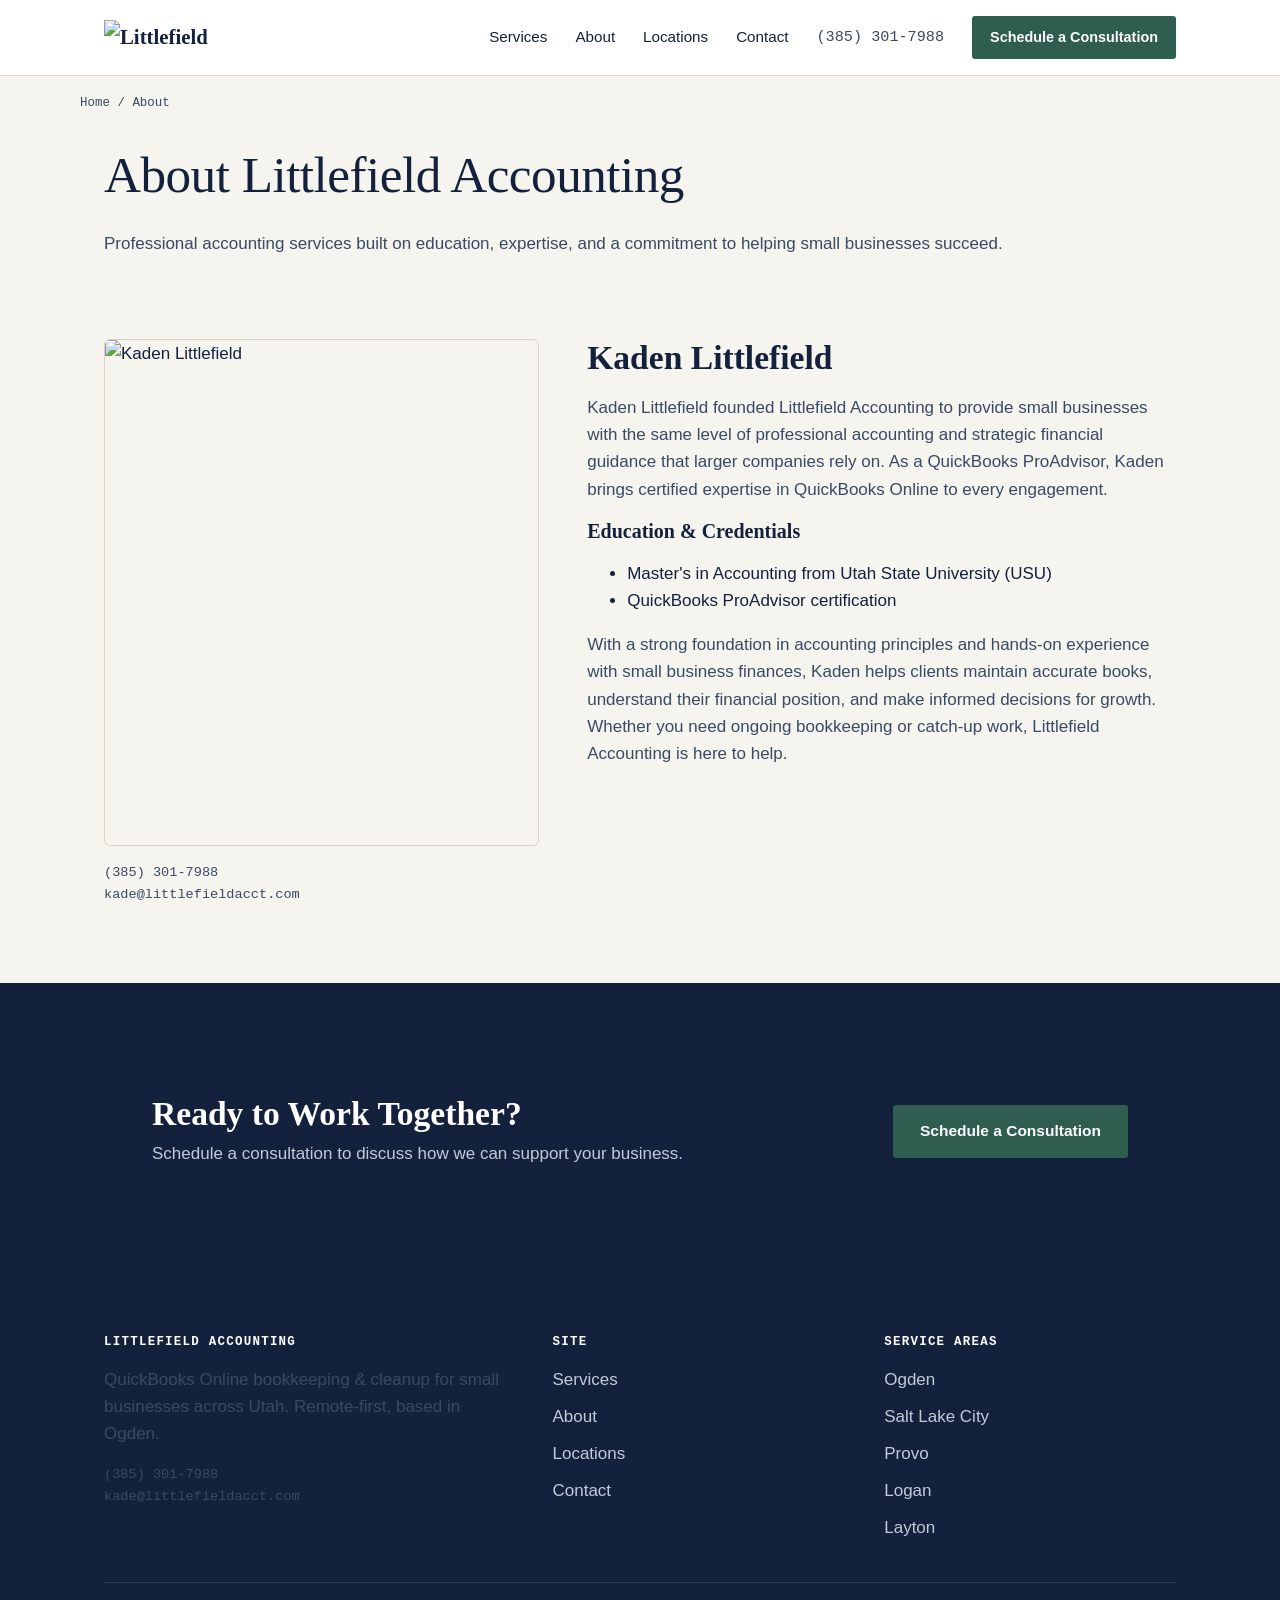
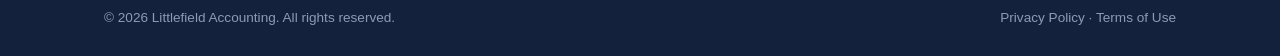
==== about.html @ 8f6d6499 "Add files via upload" ====
<!DOCTYPE html>
<html lang="en">
<head>
<meta charset="UTF-8">
<meta name="viewport" content="width=device-width, initial-scale=1">
<title>About | Littlefield Accounting</title>
<meta name="description" content="Meet Kaden Littlefield — QuickBooks ProAdvisor with a Master's in Accounting from USU. Professional bookkeeping for small businesses.">
<link rel="canonical" href="https://www.littlefieldacct.com/about">
<meta property="og:type" content="website">
<meta property="og:title" content="About | Littlefield Accounting">
<meta property="og:description" content="Meet Kaden Littlefield — QuickBooks ProAdvisor with a Master's in Accounting from USU.">
<meta property="og:url" content="https://www.littlefieldacct.com/about">
<link rel="preconnect" href="https://fonts.googleapis.com">
<link rel="stylesheet" href="/styles.css">
<link rel="icon" href="/images/favicon.svg" type="image/svg+xml">
<script type="application/ld+json">
{
  "@context": "https://schema.org",
  "@type": "BreadcrumbList",
  "itemListElement": [
    { "@type": "ListItem", "position": 1, "name": "Home", "item": "https://www.littlefieldacct.com/" },
    { "@type": "ListItem", "position": 2, "name": "About", "item": "https://www.littlefieldacct.com/about" }
  ]
}
</script>
<script type="application/ld+json">
{
  "@context": "https://schema.org",
  "@type": "Person",
  "name": "Kaden Littlefield",
  "jobTitle": "Founder, QuickBooks ProAdvisor",
  "worksFor": { "@type": "AccountingService", "name": "Littlefield Accounting" },
  "alumniOf": { "@type": "CollegeOrUniversity", "name": "Utah State University" },
  "telephone": "+1-385-301-7988",
  "email": "kade@littlefieldacct.com"
}
</script>
</head>
<body>

<header class="site-header">
  <div class="header-inner">
    <a href="/" class="brand"><img src="/images/logo.svg" alt="Littlefield Accounting" height="36" width="149"></a>
    <button class="mobile-toggle" aria-expanded="false" aria-controls="main-nav" onclick="document.getElementById('main-nav').classList.toggle('open'); this.setAttribute('aria-expanded', this.getAttribute('aria-expanded')==='true'?'false':'true')">Menu</button>
    <nav class="main-nav" id="main-nav">
      <a href="/services.html">Services</a>
      <a href="/about.html">About</a>
      <a href="/locations.html">Locations</a>
      <a href="/contact.html">Contact</a>
      <a href="tel:+13853017988" class="nav-phone">(385) 301-7988</a>
      <a href="/contact.html" class="nav-cta">Schedule a Consultation</a>
    </nav>
  </div>
</header>

<div class="container breadcrumb"><a href="/">Home</a> / About</div>

<main>
  <section style="padding-top:32px;">
    <div class="container">
      <h1>About Littlefield Accounting</h1>
      <p class="lead">Professional accounting services built on education, expertise, and a commitment to helping small businesses succeed.</p>
    </div>
  </section>

  <section style="padding-top:0;">
    <div class="container" style="display:grid; grid-template-columns:0.85fr 1.15fr; gap:48px; align-items:start;">
      <div>
        <img src="/images/kade-headshot.jpg" alt="Kaden Littlefield" width="480" height="560" style="border-radius:6px; border:1px solid var(--rule); width:100%; height:auto; aspect-ratio:6/7; object-fit:cover;" loading="lazy">
        <p class="mono small" style="margin-top:16px;">(385) 301-7988<br>kade@littlefieldacct.com</p>
      </div>
      <div>
        <h2>Kaden Littlefield</h2>
        <p>Kaden Littlefield founded Littlefield Accounting to provide small businesses with the same level of professional accounting and strategic financial guidance that larger companies rely on. As a QuickBooks ProAdvisor, Kaden brings certified expertise in QuickBooks Online to every engagement.</p>

        <h3>Education &amp; Credentials</h3>
        <ul>
          <li>Master's in Accounting from Utah State University (USU)</li>
          <li>QuickBooks ProAdvisor certification</li>
        </ul>

        <p>With a strong foundation in accounting principles and hands-on experience with small business finances, Kaden helps clients maintain accurate books, understand their financial position, and make informed decisions for growth. Whether you need ongoing bookkeeping or catch-up work, Littlefield Accounting is here to help.</p>
      </div>
    </div>
  </section>

  <section class="bg-ink">
    <div class="container">
      <div class="cta-band">
        <div>
          <h2>Ready to Work Together?</h2>
          <p>Schedule a consultation to discuss how we can support your business.</p>
        </div>
        <a href="/contact.html" class="btn btn-primary">Schedule a Consultation</a>
      </div>
    </div>
  </section>
</main>

<footer class="site-footer">
  <div class="container">
    <div class="footer-grid">
      <div>
        <h4>Littlefield Accounting</h4>
        <p>QuickBooks Online bookkeeping &amp; cleanup for small businesses across Utah. Remote-first, based in Ogden.</p>
        <p class="mono small">(385) 301-7988<br>kade@littlefieldacct.com</p>
      </div>
      <div>
        <h4>Site</h4>
        <div class="footer-links">
          <a href="/services.html">Services</a>
          <a href="/about.html">About</a>
          <a href="/locations.html">Locations</a>
          <a href="/contact.html">Contact</a>
        </div>
      </div>
      <div>
        <h4>Service Areas</h4>
        <div class="footer-links">
          <a href="/bookkeeping-ogden-utah.html">Ogden</a>
          <a href="/bookkeeping-salt-lake-city-utah.html">Salt Lake City</a>
          <a href="/bookkeeping-provo-utah.html">Provo</a>
          <a href="/bookkeeping-logan-utah.html">Logan</a>
          <a href="/bookkeeping-layton-utah.html">Layton</a>
        </div>
      </div>
    </div>
    <div class="footer-bottom">
      <span>&copy; 2026 Littlefield Accounting. All rights reserved.</span>
      <span><a href="/privacy-policy.html">Privacy Policy</a> &middot; <a href="/terms-of-service.html">Terms of Use</a></span>
    </div>
  </div>
</footer>

<div class="mobile-call-bar"><a href="tel:+13853017988">Call (385) 301-7988</a></div>

</body>
</html>
---- styles.css ----
/* ==========================================================================
   Littlefield Accounting — shared stylesheet
   Design system: "Ledger & Ridge" — accounting precision meets the Wasatch Front
   ========================================================================== */

:root {
  --ink: #14213D;
  --ink-soft: #3A4A63;
  --paper: #F5F4EF;
  --paper-raised: #FFFFFF;
  --pine: #2F5D50;
  --pine-dark: #1F4237;
  --pine-tint: #E7EEEA;
  --brass: #B9793A;
  --brass-tint: #F3E4D2;
  --rule: #D9D4C6;
  --rule-strong: #B7AF9A;

  --font-display: "Fraunces", Georgia, "Times New Roman", serif;
  --font-body: "Inter", -apple-system, BlinkMacSystemFont, "Segoe UI", sans-serif;
  --font-mono: "IBM Plex Mono", "SF Mono", Consolas, monospace;

  --max-width: 1120px;
  --radius: 3px;
}

* { box-sizing: border-box; }
html { scroll-behavior: smooth; }

body {
  margin: 0;
  font-family: var(--font-body);
  color: var(--ink);
  background: var(--paper);
  line-height: 1.6;
  font-size: 17px;
  -webkit-font-smoothing: antialiased;
}

h1, h2, h3, h4 {
  font-family: var(--font-display);
  font-weight: 600;
  color: var(--ink);
  line-height: 1.15;
  margin: 0 0 0.5em;
}

h1 { font-size: clamp(2.1rem, 4.2vw, 3.2rem); font-weight: 500; letter-spacing: -0.01em; }
h2 { font-size: clamp(1.5rem, 2.8vw, 2.1rem); }
h3 { font-size: 1.25rem; }

p { margin: 0 0 1em; color: var(--ink-soft); }
a { color: var(--pine); text-decoration: none; }
a:hover { color: var(--pine-dark); text-decoration: underline; }

img { max-width: 100%; display: block; }

.container {
  max-width: var(--max-width);
  margin: 0 auto;
  padding: 0 24px;
}

/* Focus visibility */
a:focus-visible, button:focus-visible, input:focus-visible, textarea:focus-visible {
  outline: 2px solid var(--brass);
  outline-offset: 2px;
}

/* ---------- Ledger rule — signature motif ---------- */
.ledger-rule {
  display: flex;
  align-items: center;
  gap: 8px;
  margin: 2.5rem 0;
  color: var(--rule-strong);
}
.ledger-rule::before,
.ledger-rule::after {
  content: "";
  flex: 1;
  height: 1px;
  background: repeating-linear-gradient(
    to right,
    var(--rule) 0,
    var(--rule) 6px,
    transparent 6px,
    transparent 10px
  );
}
.ledger-rule span {
  font-family: var(--font-mono);
  font-size: 0.72rem;
  letter-spacing: 0.12em;
  text-transform: uppercase;
  color: var(--pine);
  white-space: nowrap;
}

/* ---------- Header ---------- */
.site-header {
  background: var(--paper-raised);
  border-bottom: 1px solid var(--rule);
  position: sticky;
  top: 0;
  z-index: 50;
}
.header-inner {
  display: flex;
  align-items: center;
  justify-content: space-between;
  padding: 16px 24px;
  max-width: var(--max-width);
  margin: 0 auto;
  gap: 24px;
}
.brand {
  font-family: var(--font-display);
  font-size: 1.3rem;
  font-weight: 600;
  color: var(--ink);
  display: flex;
  align-items: baseline;
  gap: 8px;
}
.brand:hover { text-decoration: none; color: var(--ink); }
.brand .mark {
  font-family: var(--font-mono);
  font-size: 0.7rem;
  color: var(--brass);
  border: 1px solid var(--brass);
  padding: 1px 6px;
  border-radius: var(--radius);
  letter-spacing: 0.06em;
}
nav.main-nav {
  display: flex;
  align-items: center;
  gap: 28px;
}
nav.main-nav a {
  font-size: 0.95rem;
  color: var(--ink);
  font-weight: 500;
}
nav.main-nav a:hover { color: var(--pine); text-decoration: none; }
.nav-cta {
  background: var(--pine);
  color: #fff !important;
  padding: 10px 18px;
  border-radius: var(--radius);
  font-size: 0.9rem !important;
  font-weight: 600 !important;
}
.nav-cta:hover { background: var(--pine-dark); color: #fff !important; }
.nav-phone {
  font-family: var(--font-mono);
  color: var(--ink-soft) !important;
  font-size: 0.9rem;
}
.mobile-toggle { display: none; }

@media (max-width: 780px) {
  nav.main-nav { display: none; }
  .mobile-toggle {
    display: block;
    background: none;
    border: 1px solid var(--rule-strong);
    border-radius: var(--radius);
    padding: 8px 12px;
    font-family: var(--font-mono);
    font-size: 0.85rem;
  }
  nav.main-nav.open {
    display: flex;
    flex-direction: column;
    position: absolute;
    top: 100%;
    left: 0;
    right: 0;
    background: var(--paper-raised);
    border-bottom: 1px solid var(--rule);
    padding: 16px 24px 24px;
    gap: 16px;
  }
}

/* ---------- Hero ---------- */
.hero {
  padding: 72px 0 56px;
  background: linear-gradient(180deg, var(--pine-tint) 0%, var(--paper) 100%);
  position: relative;
  overflow: hidden;
}
.hero .container {
  display: grid;
  grid-template-columns: 1.1fr 0.9fr;
  gap: 48px;
  align-items: center;
}
@media (max-width: 860px) {
  .hero .container { grid-template-columns: 1fr; }
}
.eyebrow {
  font-family: var(--font-mono);
  font-size: 0.78rem;
  letter-spacing: 0.1em;
  text-transform: uppercase;
  color: var(--pine);
  margin-bottom: 14px;
  display: block;
}
.hero p.lead {
  font-size: 1.15rem;
  color: var(--ink-soft);
  max-width: 46ch;
}
.cta-row { display: flex; gap: 14px; flex-wrap: wrap; margin-top: 28px; }

.btn {
  display: inline-block;
  padding: 13px 26px;
  border-radius: var(--radius);
  font-weight: 600;
  font-size: 0.97rem;
  cursor: pointer;
  border: 1px solid transparent;
  text-align: center;
}
.btn-primary { background: var(--pine); color: #fff; }
.btn-primary:hover { background: var(--pine-dark); color: #fff; text-decoration: none; }
.btn-secondary { background: transparent; color: var(--ink); border-color: var(--rule-strong); }
.btn-secondary:hover { border-color: var(--ink); text-decoration: none; color: var(--ink); }

/* Ridge line SVG divider */
.ridge-divider { display: block; width: 100%; height: auto; color: var(--rule-strong); }

/* Hero ledger card */
.ledger-card {
  background: var(--paper-raised);
  border: 1px solid var(--rule);
  border-radius: var(--radius);
  padding: 28px;
  box-shadow: 0 20px 40px -24px rgba(20, 33, 61, 0.25);
}
.ledger-card .row {
  display: flex;
  justify-content: space-between;
  padding: 10px 0;
  border-bottom: 1px dashed var(--rule);
  font-family: var(--font-mono);
  font-size: 0.88rem;
}
.ledger-card .row:last-child { border-bottom: none; }
.ledger-card .row .label { color: var(--ink-soft); }
.ledger-card .row .val { color: var(--pine-dark); font-weight: 600; }

/* ---------- Sections ---------- */
section { padding: 64px 0; }
.section-head { max-width: 62ch; margin-bottom: 40px; }
.section-head .eyebrow { margin-bottom: 10px; }

.bg-raised { background: var(--paper-raised); border-top: 1px solid var(--rule); border-bottom: 1px solid var(--rule); }
.bg-ink { background: var(--ink); color: #fff; }
.bg-ink h2, .bg-ink h3 { color: #fff; }
.bg-ink p { color: #C3CAD9; }

/* ---------- Cards / grid ---------- */
.grid { display: grid; gap: 24px; }
.grid-3 { grid-template-columns: repeat(3, 1fr); }
.grid-2 { grid-template-columns: repeat(2, 1fr); }
@media (max-width: 860px) { .grid-3, .grid-2 { grid-template-columns: 1fr; } }

.card {
  background: var(--paper-raised);
  border: 1px solid var(--rule);
  border-radius: var(--radius);
  padding: 28px;
}
.card .num {
  font-family: var(--font-mono);
  font-size: 0.78rem;
  color: var(--brass);
  letter-spacing: 0.08em;
  margin-bottom: 12px;
  display: block;
}
.card h3 { margin-bottom: 10px; }
.card p:last-child { margin-bottom: 0; }
.card a.card-link { font-weight: 600; font-size: 0.92rem; }

/* ---------- City chip strip ---------- */
.city-strip {
  display: flex;
  flex-wrap: wrap;
  gap: 10px;
  margin-top: 8px;
}
.city-chip {
  font-family: var(--font-mono);
  font-size: 0.85rem;
  border: 1px solid var(--rule-strong);
  border-radius: var(--radius);
  padding: 8px 14px;
  color: var(--ink);
}
.city-chip:hover { border-color: var(--pine); color: var(--pine); text-decoration: none; }

/* ---------- FAQ ---------- */
.faq-item {
  border-bottom: 1px solid var(--rule);
  padding: 22px 0;
}
.faq-item summary {
  font-family: var(--font-display);
  font-size: 1.08rem;
  font-weight: 600;
  cursor: pointer;
  list-style: none;
  display: flex;
  justify-content: space-between;
  align-items: center;
}
.faq-item summary::-webkit-details-marker { display: none; }
.faq-item summary::after {
  content: "+";
  font-family: var(--font-mono);
  color: var(--pine);
  font-size: 1.3rem;
  margin-left: 16px;
}
.faq-item[open] summary::after { content: "\2212"; }
.faq-item p { margin-top: 14px; }

/* ---------- Steps ---------- */
.steps { counter-reset: step; display: grid; gap: 20px; }
.step {
  display: flex;
  gap: 18px;
  align-items: flex-start;
}
.step-num {
  font-family: var(--font-mono);
  font-size: 0.85rem;
  color: var(--brass);
  border: 1px solid var(--brass);
  border-radius: 50%;
  width: 32px;
  height: 32px;
  min-width: 32px;
  display: flex;
  align-items: center;
  justify-content: center;
}

/* ---------- CTA band ---------- */
.cta-band {
  background: var(--ink);
  color: #fff;
  border-radius: var(--radius);
  padding: 48px;
  display: flex;
  justify-content: space-between;
  align-items: center;
  gap: 24px;
  flex-wrap: wrap;
}
.cta-band h2 { color: #fff; margin-bottom: 6px; }
.cta-band p { color: #C3CAD9; margin-bottom: 0; }

/* ---------- Contact form ---------- */
.form-grid { display: grid; grid-template-columns: 1fr 1fr; gap: 18px; }
.form-grid .full { grid-column: 1 / -1; }
@media (max-width: 640px) { .form-grid { grid-template-columns: 1fr; } }
label {
  display: block;
  font-size: 0.85rem;
  font-weight: 600;
  margin-bottom: 6px;
  color: var(--ink);
}
input, textarea {
  width: 100%;
  padding: 12px 14px;
  border: 1px solid var(--rule-strong);
  border-radius: var(--radius);
  font-family: var(--font-body);
  font-size: 0.97rem;
  background: var(--paper-raised);
  color: var(--ink);
}
input:focus, textarea:focus { border-color: var(--pine); outline: none; }
textarea { min-height: 130px; resize: vertical; }

/* ---------- Footer ---------- */
.site-footer {
  background: var(--ink);
  color: #C3CAD9;
  padding: 56px 0 28px;
}
.footer-grid {
  display: grid;
  grid-template-columns: 1.4fr 1fr 1fr;
  gap: 40px;
  margin-bottom: 40px;
}
@media (max-width: 780px) { .footer-grid { grid-template-columns: 1fr; gap: 32px; } }
.site-footer h4 {
  color: #fff;
  font-family: var(--font-mono);
  font-size: 0.78rem;
  letter-spacing: 0.1em;
  text-transform: uppercase;
  margin-bottom: 16px;
}
.site-footer a { color: #C3CAD9; }
.site-footer a:hover { color: #fff; }
.footer-links { display: flex; flex-direction: column; gap: 10px; }
.footer-bottom {
  border-top: 1px solid #2B3A56;
  padding-top: 24px;
  display: flex;
  justify-content: space-between;
  flex-wrap: wrap;
  gap: 12px;
  font-size: 0.85rem;
  color: #8E9AB5;
}
.footer-bottom a { color: #8E9AB5; }

/* ---------- Sticky mobile call bar ---------- */
.mobile-call-bar {
  display: none;
  position: fixed;
  bottom: 0; left: 0; right: 0;
  background: var(--pine);
  z-index: 60;
  padding: 12px 20px env(safe-area-inset-bottom, 12px);
}
.mobile-call-bar a {
  color: #fff;
  font-weight: 700;
  text-align: center;
  display: block;
  font-family: var(--font-mono);
  letter-spacing: 0.02em;
}
@media (max-width: 640px) {
  .mobile-call-bar { display: block; }
  body { padding-bottom: 56px; }
}

/* ---------- Utility ---------- */
.text-center { text-align: center; margin-left: auto; margin-right: auto; }
.small { font-size: 0.85rem; color: var(--ink-soft); }
.mono { font-family: var(--font-mono); }
.breadcrumb {
  font-family: var(--font-mono);
  font-size: 0.78rem;
  color: var(--ink-soft);
  padding: 18px 0 0;
}
.breadcrumb a { color: var(--ink-soft); }
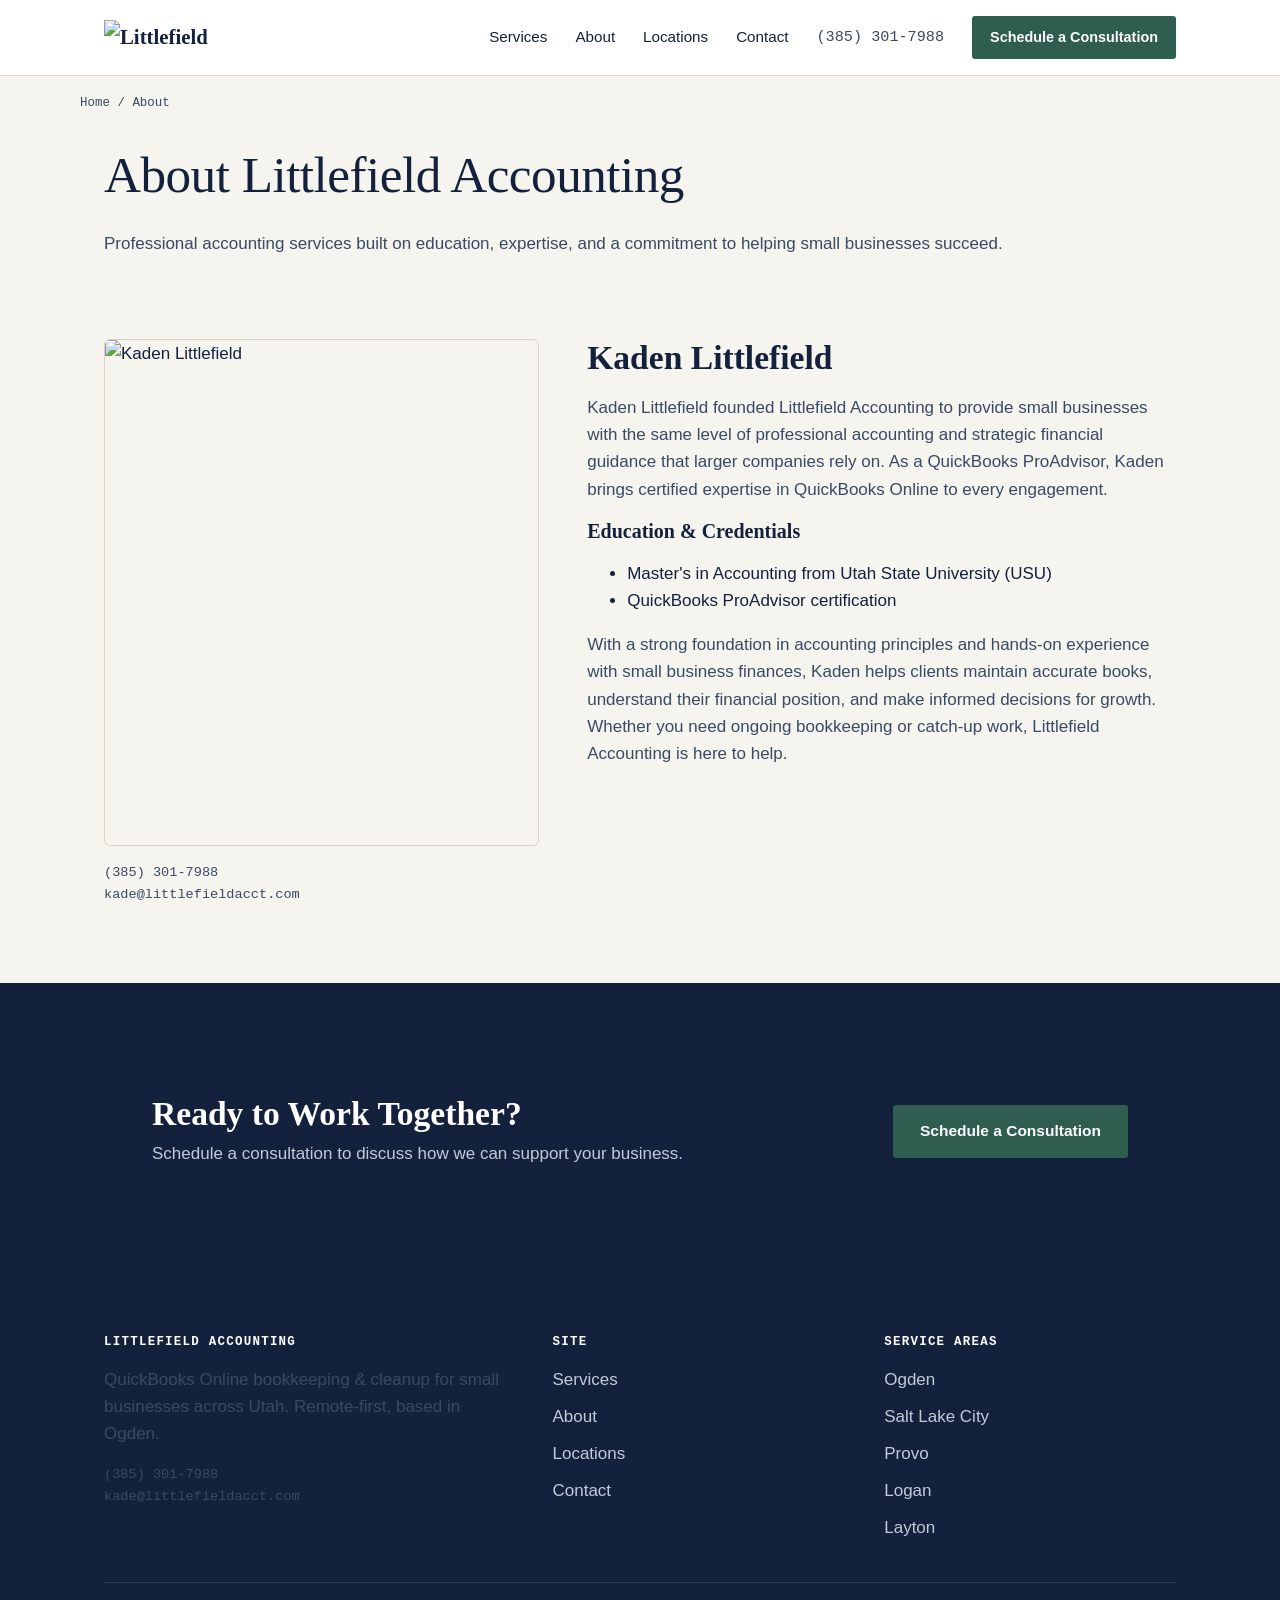
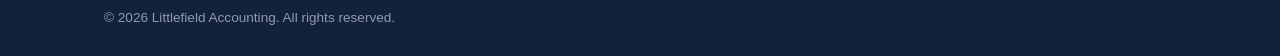
==== commit b014bbcc: "Add files via upload" ====
--- a/about.html
+++ b/about.html
@@ -127,7 +127,6 @@
     </div>
     <div class="footer-bottom">
       <span>&copy; 2026 Littlefield Accounting. All rights reserved.</span>
-      <span><a href="/privacy-policy.html">Privacy Policy</a> &middot; <a href="/terms-of-service.html">Terms of Use</a></span>
     </div>
   </div>
 </footer>
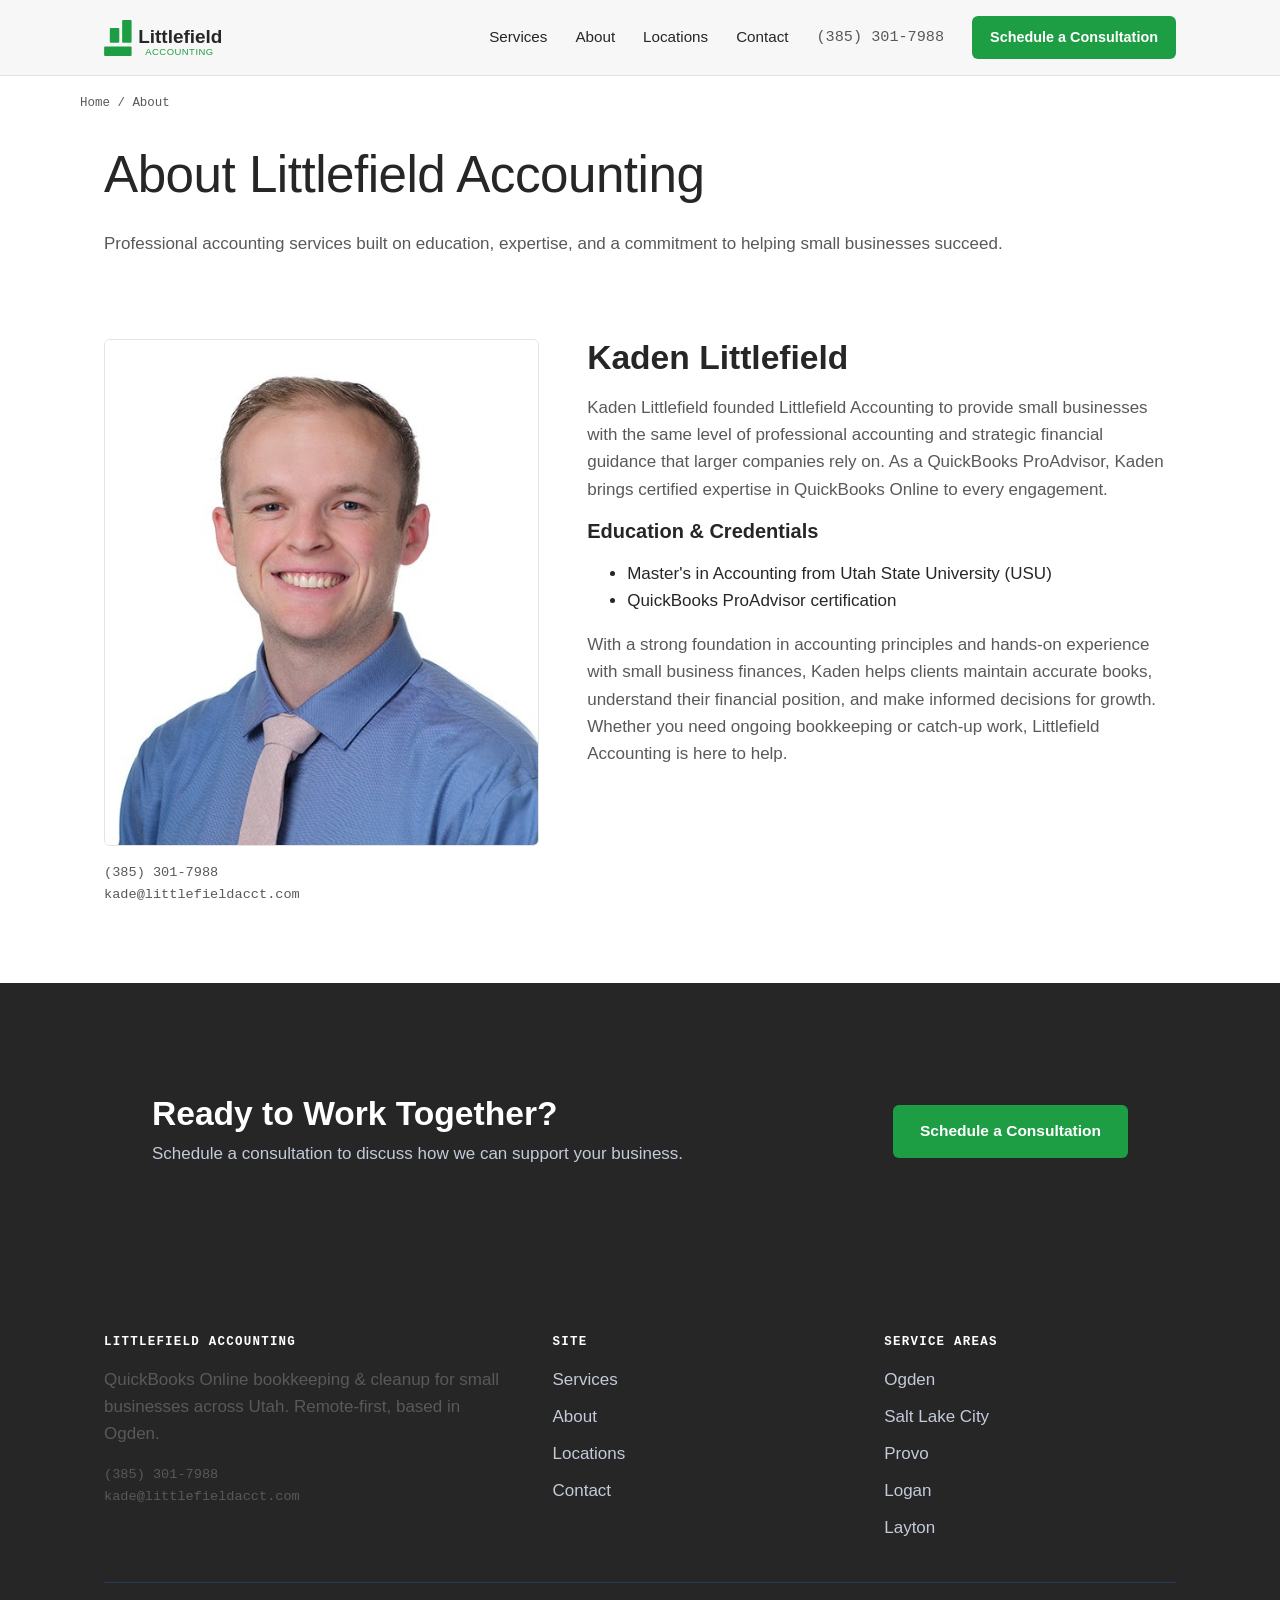
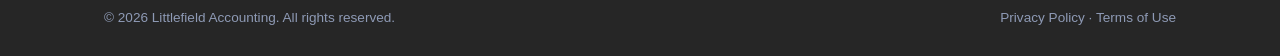
==== commit 92a8a088: "Sync corrected site: add images, privacy/terms pages, vercel.json, refresh canonical URLs" ====
--- a/about.html
+++ b/about.html
@@ -127,6 +127,7 @@
     </div>
     <div class="footer-bottom">
       <span>&copy; 2026 Littlefield Accounting. All rights reserved.</span>
+      <span><a href="/privacy-policy.html">Privacy Policy</a> &middot; <a href="/terms-of-service.html">Terms of Use</a></span>
     </div>
   </div>
 </footer>
--- a/styles.css
+++ b/styles.css
@@ -4,24 +4,24 @@
    ========================================================================== */
 
 :root {
-  --ink: #14213D;
-  --ink-soft: #3A4A63;
-  --paper: #F5F4EF;
-  --paper-raised: #FFFFFF;
-  --pine: #2F5D50;
-  --pine-dark: #1F4237;
-  --pine-tint: #E7EEEA;
-  --brass: #B9793A;
-  --brass-tint: #F3E4D2;
-  --rule: #D9D4C6;
-  --rule-strong: #B7AF9A;
-
-  --font-display: "Fraunces", Georgia, "Times New Roman", serif;
-  --font-body: "Inter", -apple-system, BlinkMacSystemFont, "Segoe UI", sans-serif;
-  --font-mono: "IBM Plex Mono", "SF Mono", Consolas, monospace;
+  --ink: #262626;
+  --ink-soft: #595959;
+  --paper: #FFFFFF;
+  --paper-raised: #F7F7F7;
+  --pine: #1E9E44;
+  --pine-dark: #167A34;
+  --pine-tint: #EAF7EE;
+  --brass: #1E9E44;
+  --brass-tint: #EAF7EE;
+  --rule: #E3E3E3;
+  --rule-strong: #C7C7C7;
+
+  --font-display: Arial, Helvetica, "Segoe UI", sans-serif;
+  --font-body: Arial, Helvetica, "Segoe UI", sans-serif;
+  --font-mono: "Courier New", Consolas, monospace;
 
   --max-width: 1120px;
-  --radius: 3px;
+  --radius: 6px;
 }
 
 * { box-sizing: border-box; }
